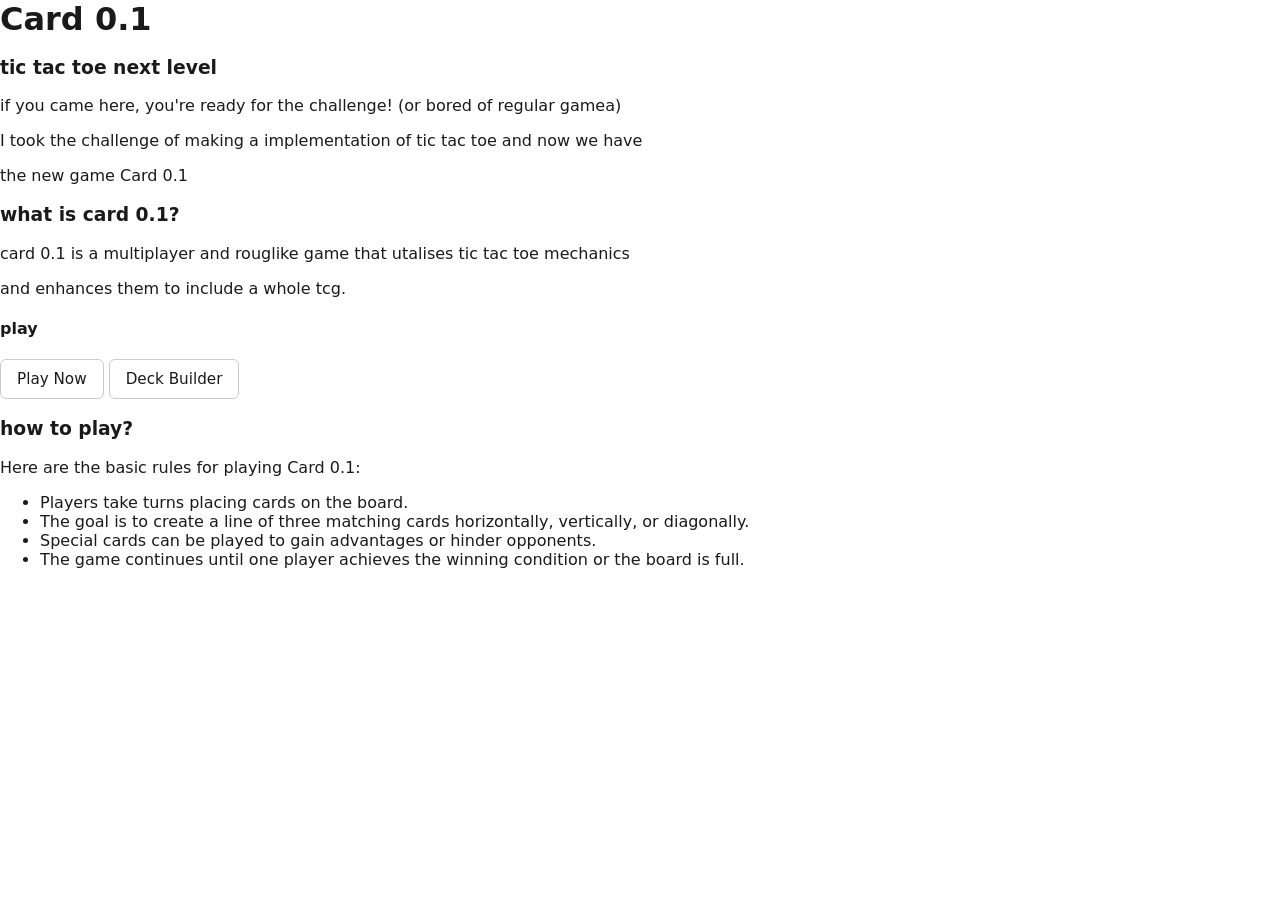
==== index.html @ 1ad64cc1 "commit" ====
<!DOCTYPE html>
<html lang="en">

<head>
    <meta charset="UTF-8">
    <meta name="viewport" content="width=device-width, initial-scale=1.0">
    <title>Card 0.1</title>
    <link rel="stylesheet" href="style.css">
    <h1 class="title">Card 0.1</h1>
</head>
<body>
    <h3>tic tac toe next level</h3>
    <p class="description">if you came here, you're ready for the challenge! (or bored of regular gamea)</p>
    <p class="description">I took the challenge of making a implementation of tic tac toe and now we have</p>
    <p class="description">the new game Card 0.1</p>


    <h3>what is card 0.1?</h3>
<p class="description">card 0.1 is a multiplayer and rouglike game that utalises tic tac toe mechanics</p>
<p class="description">and enhances them to include a whole tcg.</p>

 <h4>play</h4>
<a href="Game.html" class="nav-btn">Play Now</a>
<a href="Deck.html" class="nav-btn">Deck Builder</a>

<h3>how to play?</h3>
<p class="description">Here are the basic rules for playing Card 0.1:</p>
<ul>
    <li>Players take turns placing cards on the board.</li>
    <li>The goal is to create a line of three matching cards horizontally, vertically, or diagonally.</li>
    <li>Special cards can be played to gain advantages or hinder opponents.</li>
    <li>The game continues until one player achieves the winning condition or the board is full.</li>
</ul>
</body>

</html>
---- style.css ----
/* Minimal Card Tactics CSS */

:root {
  --bg: #ffffff;
  --fg: #1a1a1a;
  --line: #cccccc;
  --accent-x: #0066cc;
  --accent-o: #cc0000;
  --highlight: #ffffcc;
}

@media (prefers-color-scheme: dark) {
  :root {
    --bg: #121212;
    --fg: #f5f5f5;
    --line: #444444;
    --accent-x: #66b2ff;
    --accent-o: #ff6666;
    --highlight: #333300;
  }
}

html, body {
  margin: 0;
  padding: 0;
  font-family: system-ui, sans-serif;
  background: var(--bg);
  color: var(--fg);
}

.game-container {
  max-width: 600px;
  margin: 0 auto;
  padding: 20px;
  display: flex;
  flex-direction: column;
  align-items: center;
  gap: 20px;
}

.game-header {
  text-align: center;
}

.title {
  margin: 0;
  font-size: 2rem;
}

.subtitle {
  margin: 5px 0 0;
  font-size: 1rem;
  color: gray;
}

.status {
  padding: 10px;
  border: 1px solid var(--line);
  border-radius: 4px;
  text-align: center;
  width: 100%;
}

.scoreboard {
  display: flex;
  gap: 20px;
  align-items: center;
  font-size: 1.2rem;
}

.score-x { color: var(--accent-x); font-weight: bold; }
.score-o { color: var(--accent-o); font-weight: bold; }

.hand-section {
  width: 100%;
  border: 1px solid var(--line);
  padding: 10px;
  border-radius: 4px;
}

.hand-header {
  display: flex;
  justify-content: space-between;
  margin-bottom: 10px;
  font-weight: bold;
}

.turn-badge {
  display: none;
  background: var(--highlight);
  padding: 2px 5px;
  border-radius: 3px;
  font-size: 0.8rem;
  color: var(--fg);
}
.hand-section.active .turn-badge {
  display: inline-block;
}

.hand {
  display: flex;
  flex-wrap: wrap;
  gap: 10px;
  justify-content: center;
  min-height: 80px;
}

.card {
  width: 60px;
  height: 80px;
  border: 2px solid var(--line);
  border-radius: 4px;
  display: flex;
  flex-direction: column;
  align-items: center;
  justify-content: space-between;
  padding: 5px;
  background: var(--bg);
  box-sizing: border-box;
}

.card.playable { cursor: pointer; }
.card.playable:hover { border-color: var(--fg); }
.card.selected { border-color: var(--fg); background: var(--highlight); }
.card.used { opacity: 0.3; pointer-events: none; }
.card.inactive { opacity: 0.6; }

.card-center {
  font-size: 1.5rem;
  font-weight: bold;
}
.card-corner {
  font-size: 0.8rem;
}

.player-x { color: var(--accent-x); }
.player-o { color: var(--accent-o); }

.board {
  display: grid;
  grid-template-columns: repeat(3, 80px);
  grid-template-rows: repeat(3, 80px);
  gap: 5px;
  background: var(--line);
  padding: 5px;
}

.board-cell {
  background: var(--bg);
  display: flex;
  align-items: center;
  justify-content: center;
}

.board-cell.valid-target { cursor: pointer; }
.board-cell.valid-target:hover { background: var(--highlight); }

.cell-card {
  display: flex;
  flex-direction: column;
  align-items: center;
}

.cell-owner { font-size: 0.8rem; }
.cell-value { font-size: 1.5rem; font-weight: bold; }

.owner-x .cell-card { color: var(--accent-x); }
.owner-o .cell-card { color: var(--accent-o); }

.rules-hint {
  text-align: center;
  font-size: 0.9rem;
  color: gray;
}

.reset-btn {
  padding: 10px 20px;
  font-size: 1rem;
  cursor: pointer;
  border: 1px solid var(--line);
  background: var(--bg);
  color: var(--fg);
  border-radius: 4px;
}
.reset-btn:hover { background: var(--line); }

.deck-page {
  background: #f7f7f7;
  min-height: 100vh;
}

.deck-builder {
  max-width: 1100px;
  margin: 0 auto;
  padding: 32px 20px 40px;
}

.deck-header {
  display: flex;
  justify-content: space-between;
  align-items: center;
  gap: 16px;
  margin-bottom: 24px;
}

.deck-header h1 {
  margin: 0;
}

.deck-subtitle {
  margin: 8px 0 0;
  color: gray;
}

.deck-actions {
  display: flex;
  align-items: center;
  gap: 10px;
  flex-wrap: wrap;
}

.builder-btn,
.nav-btn {
  display: inline-flex;
  align-items: center;
  justify-content: center;
  padding: 10px 16px;
  border-radius: 6px;
  border: 1px solid var(--line);
  background: var(--bg);
  color: var(--fg);
  font-size: 0.95rem;
  cursor: pointer;
  text-decoration: none;
}

.builder-btn.secondary {
  background: transparent;
}

.builder-btn:hover,
.nav-btn:hover {
  background: var(--line);
}

.save-msg {
  display: none;
  margin-bottom: 18px;
  padding: 10px 14px;
  border-radius: 6px;
  background: #e9f8ef;
  border: 1px solid #bfe6cf;
  color: #1d5b38;
  font-weight: 600;
}

.builder-columns {
  display: grid;
  grid-template-columns: 1.2fr 0.8fr;
  gap: 20px;
}

.builder-panel {
  background: var(--bg);
  border: 1px solid var(--line);
  border-radius: 10px;
  padding: 18px;
  box-shadow: 0 2px 8px rgba(0, 0, 0, 0.03);
}

.builder-panel h2 {
  margin-top: 0;
  margin-bottom: 14px;
}

.catalog-grid,
.deck-grid {
  display: grid;
  grid-template-columns: repeat(auto-fit, minmax(150px, 1fr));
  gap: 12px;
}

.catalog-grid {
  grid-template-columns: repeat(auto-fit, minmax(112px, 1fr));
  gap: 8px;
}

.detailed-card {
  border: 1px solid var(--line);
  border-radius: 8px;
  padding: 12px 10px;
  background: var(--bg);
  color: var(--fg);
  text-align: left;
  cursor: pointer;
  transition: transform 0.12s ease, border-color 0.12s ease;
}

.detailed-card:hover {
  transform: translateY(-1px);
  border-color: var(--fg);
}

.catalog-card {
  padding: 8px 7px;
}

.catalog-card .card-header {
  margin-bottom: 7px;
}

.catalog-card .card-name {
  font-size: 0.85rem;
}

.catalog-card .card-type {
  font-size: 0.62rem;
  padding: 3px 4px;
}

.catalog-card .card-body {
  margin-bottom: 7px;
}

.catalog-card .card-value {
  font-size: 1.35rem;
}

.catalog-card .card-ability {
  font-size: 0.7rem;
  line-height: 1.25;
}

.detailed-card .card-header,
.detailed-card .card-footer,
.detailed-card .card-body {
  display: flex;
  align-items: center;
  justify-content: space-between;
  gap: 8px;
}

.detailed-card .card-header {
  margin-bottom: 12px;
}

.detailed-card .card-name {
  font-weight: 700;
  font-size: 1rem;
}

.detailed-card .card-type {
  font-size: 0.72rem;
  padding: 4px 6px;
  border-radius: 999px;
  white-space: nowrap;
}

.detailed-card .card-type.type-counter {
  background: #eef4ff;
  color: #244a8f;
}

.detailed-card .card-type.type-active {
  background: #fff2d9;
  color: #8a5a00;
}

.detailed-card .card-body {
  justify-content: center;
  margin-bottom: 12px;
}

.detailed-card .card-value {
  font-size: 1.8rem;
  font-weight: 700;
}

.detailed-card .card-footer {
  display: block;
}

.detailed-card .card-ability {
  display: block;
  font-size: 0.82rem;
  color: gray;
  line-height: 1.4;
}

.slot {
  min-height: 126px;
  border: 1px dashed var(--line);
  border-radius: 8px;
  display: flex;
  align-items: center;
  justify-content: center;
  color: gray;
  background: #fafafa;
}

.lobby-section { width: 100%; max-width: 400px; text-align: center; border: 1px solid var(--line); padding: 20px; border-radius: 8px; background: var(--bg); }
.lobby-actions { display: flex; flex-direction: column; align-items: center; gap: 10px; }
.join-input { padding: 10px; font-size: 1rem; border: 1px solid var(--line); border-radius: 4px; text-align: center; width: 100%; max-width: 200px; background: var(--bg); color: var(--fg); }

@media (max-width: 720px) {
  .deck-header {
    flex-direction: column;
    align-items: flex-start;
  }

  .builder-columns {
    grid-template-columns: 1fr;
  }
}
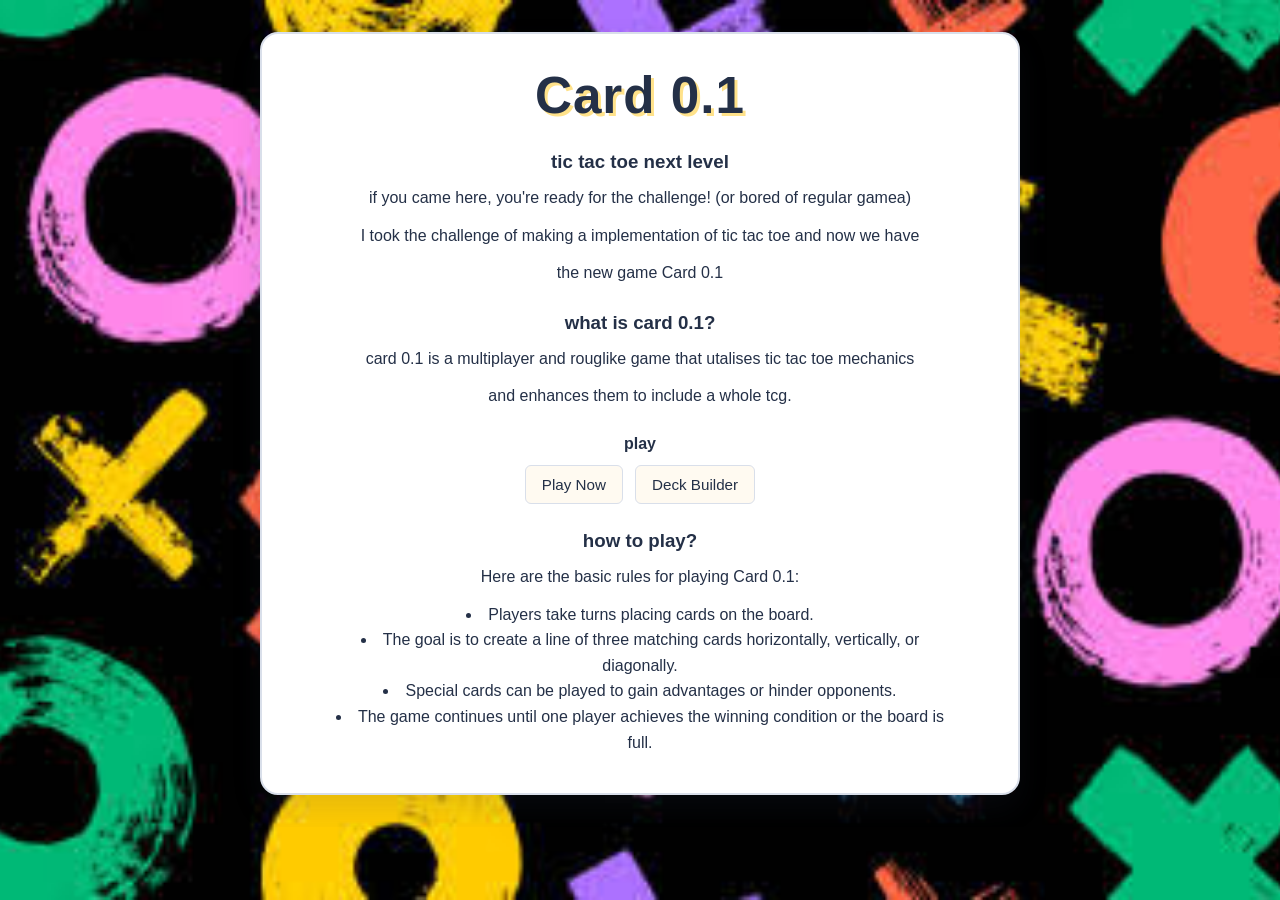
==== commit adfd1777: "style" ====
--- a/index.html
+++ b/index.html
@@ -1,4 +1,4 @@
-<!DOCTYPE html>
+ <!DOCTYPE html>
 <html lang="en">
 
 <head>
@@ -6,31 +6,35 @@
     <meta name="viewport" content="width=device-width, initial-scale=1.0">
     <title>Card 0.1</title>
     <link rel="stylesheet" href="style.css">
-    <h1 class="title">Card 0.1</h1>
 </head>
 <body>
-    <h3>tic tac toe next level</h3>
-    <p class="description">if you came here, you're ready for the challenge! (or bored of regular gamea)</p>
-    <p class="description">I took the challenge of making a implementation of tic tac toe and now we have</p>
-    <p class="description">the new game Card 0.1</p>
+    <main class="intro-page">
+        <h1 class="title">Card 0.1</h1>
+        <h3>tic tac toe next level</h3>
+        <p class="description">if you came here, you're ready for the challenge! (or bored of regular gamea)</p>
+        <p class="description">I took the challenge of making a implementation of tic tac toe and now we have</p>
+        <p class="description">the new game Card 0.1</p>
 
 
-    <h3>what is card 0.1?</h3>
-<p class="description">card 0.1 is a multiplayer and rouglike game that utalises tic tac toe mechanics</p>
-<p class="description">and enhances them to include a whole tcg.</p>
+        <h3>what is card 0.1?</h3>
+        <p class="description">card 0.1 is a multiplayer and rouglike game that utalises tic tac toe mechanics</p>
+        <p class="description">and enhances them to include a whole tcg.</p>
 
- <h4>play</h4>
-<a href="Game.html" class="nav-btn">Play Now</a>
-<a href="Deck.html" class="nav-btn">Deck Builder</a>
+        <h4>play</h4>
+        <div class="intro-actions">
+            <a href="Game.html" class="nav-btn">Play Now</a>
+            <a href="Deck.html" class="nav-btn">Deck Builder</a>
+        </div>
 
-<h3>how to play?</h3>
-<p class="description">Here are the basic rules for playing Card 0.1:</p>
-<ul>
-    <li>Players take turns placing cards on the board.</li>
-    <li>The goal is to create a line of three matching cards horizontally, vertically, or diagonally.</li>
-    <li>Special cards can be played to gain advantages or hinder opponents.</li>
-    <li>The game continues until one player achieves the winning condition or the board is full.</li>
-</ul>
+        <h3>how to play?</h3>
+        <p class="description">Here are the basic rules for playing Card 0.1:</p>
+        <ul class="rules-list">
+            <li>Players take turns placing cards on the board.</li>
+            <li>The goal is to create a line of three matching cards horizontally, vertically, or diagonally.</li>
+            <li>Special cards can be played to gain advantages or hinder opponents.</li>
+            <li>The game continues until one player achieves the winning condition or the board is full.</li>
+        </ul>
+    </main>
 </body>
 
 </html>
--- a/style.css
+++ b/style.css
@@ -1,81 +1,171 @@
-/* Minimal Card Tactics CSS */
+/* Card Tactics visual system */
 
 :root {
-  --bg: #ffffff;
-  --fg: #1a1a1a;
-  --line: #cccccc;
-  --accent-x: #0066cc;
-  --accent-o: #cc0000;
-  --highlight: #ffffcc;
-}
-
-@media (prefers-color-scheme: dark) {
-  :root {
-    --bg: #121212;
-    --fg: #f5f5f5;
-    --line: #444444;
-    --accent-x: #66b2ff;
-    --accent-o: #ff6666;
-    --highlight: #333300;
-  }
+  --bg: #fffaf1;
+  --surface: #ffffff;
+  --surface-warm: #fff3d8;
+  --fg: #243047;
+  --muted: #68738a;
+  --line: #d9dfea;
+  --accent-x: #2878d4;
+  --accent-o: #e45b63;
+  --highlight: #fff0a8;
+  --shadow: 0 14px 30px rgba(46, 65, 95, 0.12);
 }
 
 html, body {
   margin: 0;
   padding: 0;
-  font-family: system-ui, sans-serif;
-  background: var(--bg);
-  color: var(--fg);
+  min-height: 100%;
+  font-family: "Trebuchet MS", "Segoe UI", sans-serif;
+  background: var(--bg) url("image.png") center / cover fixed no-repeat;
+  color: var(--fg);
+  overflow-x: hidden;
+  color-scheme: light;
 }
 
 .game-container {
-  max-width: 600px;
+  max-width: 680px;
+  width: 100%;
+  box-sizing: border-box;
   margin: 0 auto;
-  padding: 20px;
+  padding: 30px 20px 42px;
   display: flex;
   flex-direction: column;
   align-items: center;
-  gap: 20px;
+  gap: 22px;
 }
 
 .game-header {
   text-align: center;
 }
 
+.intro-page {
+  max-width: 760px;
+  margin: 32px auto;
+  padding: 32px 28px 38px;
+  box-sizing: border-box;
+  background: #ffffff;
+  border: 2px solid var(--line);
+  border-radius: 18px;
+  box-shadow: var(--shadow);
+  text-align: center;
+}
+
+.intro-page h3,
+.intro-page h4 {
+  margin: 26px 0 12px;
+}
+
+.intro-page .title {
+  margin-bottom: 24px;
+}
+
+.intro-page .description {
+  max-width: none;
+  margin: 12px 0;
+  padding: 0;
+  background: transparent;
+  border: 0;
+  box-shadow: none;
+}
+
+.intro-actions {
+  display: flex;
+  justify-content: center;
+  gap: 12px;
+  flex-wrap: wrap;
+}
+
+.rules-list {
+  max-width: 620px;
+  margin: 0 auto;
+  padding: 0 20px;
+  list-style-position: inside;
+  text-align: center;
+  line-height: 1.6;
+}
+
 .title {
   margin: 0;
-  font-size: 2rem;
+  font-size: clamp(2.2rem, 7vw, 3.2rem);
+  letter-spacing: 0.02em;
+  color: var(--fg);
+  text-shadow: 3px 3px 0 #ffe28a;
 }
 
 .subtitle {
-  margin: 5px 0 0;
-  font-size: 1rem;
-  color: gray;
+  margin: 7px 0 0;
+  font-size: 0.95rem;
+  color: var(--muted);
+  letter-spacing: 0.12em;
+  text-transform: uppercase;
+}
+
+.description {
+  margin: 12px auto;
+  max-width: 680px;
+  padding: 16px 20px;
+  box-sizing: border-box;
+  background: #ffffff;
+  color: var(--fg);
+  border: 2px solid var(--line);
+  border-radius: 12px;
+  box-shadow: var(--shadow);
+  line-height: 1.6;
 }
 
 .status {
-  padding: 10px;
-  border: 1px solid var(--line);
-  border-radius: 4px;
+  padding: 14px 18px;
+  border: 2px solid #f0ca57;
+  border-radius: 14px;
   text-align: center;
   width: 100%;
+  box-sizing: border-box;
+  background: #fffdf3;
+  box-shadow: 0 5px 0 #f5e1a0;
+  font-weight: 700;
 }
 
 .scoreboard {
   display: flex;
-  gap: 20px;
-  align-items: center;
-  font-size: 1.2rem;
-}
+  gap: 14px;
+  align-items: center;
+  font-size: 1.1rem;
+}
+
+.score-item {
+  display: flex;
+  align-items: center;
+  gap: 8px;
+  padding: 9px 15px;
+  border-radius: 12px;
+  background: var(--surface);
+  box-shadow: 0 4px 12px rgba(46, 65, 95, 0.1);
+}
+
+.score-player { font-size: 1.5rem; }
+.score-cells { color: var(--fg); }
+.score-vs { color: var(--muted); font-size: 0.8rem; font-weight: 800; }
 
 .score-x { color: var(--accent-x); font-weight: bold; }
 .score-o { color: var(--accent-o); font-weight: bold; }
 
 .hand-section {
   width: 100%;
-  border: 1px solid var(--line);
-  padding: 10px;
-  border-radius: 4px;
+  box-sizing: border-box;
+  border: 2px solid var(--line);
+  padding: 14px;
+  border-radius: 16px;
+  color: var(--fg);
+  background: rgba(255, 255, 255, 0.82);
+  box-shadow: var(--shadow);
+  transition: border-color 0.2s ease, transform 0.2s ease;
+}
+
+.hand-section.active {
+  border-color: #f0ca57;
+  transform: translateY(-2px);
 }
 
 .hand-header {
@@ -88,8 +178,9 @@
 .turn-badge {
   display: none;
   background: var(--highlight);
-  padding: 2px 5px;
-  border-radius: 3px;
+  padding: 4px 8px;
+  margin-left: 6px;
+  border-radius: 999px;
   font-size: 0.8rem;
   color: var(--fg);
 }
@@ -98,30 +189,92 @@
 }
 
 .hand {
-  display: flex;
-  flex-wrap: wrap;
-  gap: 10px;
+  display: grid;
+  grid-template-columns: repeat(5, minmax(0, 1fr));
+  gap: 8px;
+}
+
+.card {
+  width: 100%;
+  aspect-ratio: 0.72;
+  min-width: 0;
+  border: 2px solid var(--line);
+  border-radius: 12px;
+  padding: 8px;
+  background: linear-gradient(160deg, #ffffff, #f4f8ff);
+  box-sizing: border-box;
+  overflow: hidden;
+  color: var(--fg);
+  box-shadow: 0 4px 9px rgba(46, 65, 95, 0.09);
+  transition: transform 0.18s ease, border-color 0.18s ease, box-shadow 0.18s ease;
+}
+
+.card-inner {
+  display: flex;
+  flex-direction: column;
+  justify-content: space-between;
+  width: 100%;
+  height: 100%;
+  gap: 6px;
+}
+
+.card .card-header,
+.card .card-footer,
+.card .card-body {
+  display: flex;
+  align-items: center;
+  justify-content: space-between;
+  gap: 6px;
+}
+
+.card .card-name {
+  font-weight: 700;
+  font-size: 0.85rem;
+  min-width: 0;
+  overflow-wrap: anywhere;
+}
+
+.card .card-type {
+  font-size: 0.6rem;
+  padding: 3px 4px;
+  border-radius: 999px;
+  white-space: nowrap;
+}
+
+.card .card-type.type-counter {
+  background: #eef4ff;
+  color: #244a8f;
+}
+
+.card .card-type.type-active {
+  background: #fff2d9;
+  color: #8a5a00;
+}
+
+.card .card-body {
   justify-content: center;
-  min-height: 80px;
-}
-
-.card {
-  width: 60px;
-  height: 80px;
-  border: 2px solid var(--line);
-  border-radius: 4px;
-  display: flex;
-  flex-direction: column;
-  align-items: center;
-  justify-content: space-between;
-  padding: 5px;
-  background: var(--bg);
-  box-sizing: border-box;
+}
+
+.card .card-value {
+  font-size: 1.5rem;
+  font-weight: 700;
+}
+
+.card .card-footer {
+  display: block;
+}
+
+.card .card-ability {
+  display: block;
+  color: var(--muted);
+  font-size: 0.68rem;
+  line-height: 1.25;
+  overflow-wrap: anywhere;
 }
 
 .card.playable { cursor: pointer; }
-.card.playable:hover { border-color: var(--fg); }
-.card.selected { border-color: var(--fg); background: var(--highlight); }
+.card.playable:hover { border-color: var(--accent-x); transform: translateY(-4px); box-shadow: 0 10px 18px rgba(40, 120, 212, 0.18); }
+.card.selected { border-color: #e0ab20; background: var(--highlight); box-shadow: 0 0 0 3px rgba(240, 202, 87, 0.35); transform: translateY(-4px); }
 .card.used { opacity: 0.3; pointer-events: none; }
 .card.inactive { opacity: 0.6; }
 
@@ -138,22 +291,28 @@
 
 .board {
   display: grid;
-  grid-template-columns: repeat(3, 80px);
-  grid-template-rows: repeat(3, 80px);
-  gap: 5px;
-  background: var(--line);
-  padding: 5px;
+  --cell-size: min(72px, calc((100vw - 90px) / 5));
+  grid-template-columns: repeat(5, var(--cell-size));
+  grid-template-rows: repeat(5, var(--cell-size));
+  gap: 6px;
+  background: #c5d0e0;
+  padding: 7px;
+  border-radius: 16px;
+  box-shadow: 0 12px 24px rgba(46, 65, 95, 0.18);
 }
 
 .board-cell {
-  background: var(--bg);
+  background: #fffdf8;
+  border-radius: 9px;
   display: flex;
   align-items: center;
   justify-content: center;
+  box-shadow: inset 0 -3px 0 rgba(217, 223, 234, 0.65);
+  transition: background 0.15s ease, transform 0.15s ease;
 }
 
 .board-cell.valid-target { cursor: pointer; }
-.board-cell.valid-target:hover { background: var(--highlight); }
+.board-cell.valid-target:hover { background: var(--highlight); transform: scale(1.04); }
 
 .cell-card {
   display: flex;
@@ -170,22 +329,27 @@
 .rules-hint {
   text-align: center;
   font-size: 0.9rem;
-  color: gray;
+  color: var(--muted);
+  line-height: 1.6;
 }
 
 .reset-btn {
-  padding: 10px 20px;
+  padding: 12px 20px;
   font-size: 1rem;
   cursor: pointer;
-  border: 1px solid var(--line);
-  background: var(--bg);
-  color: var(--fg);
-  border-radius: 4px;
-}
-.reset-btn:hover { background: var(--line); }
+  border: 0;
+  background: var(--fg);
+  color: #ffffff;
+  border-radius: 10px;
+  font-weight: 700;
+  box-shadow: 0 4px 0 #111b2d;
+  transition: transform 0.15s ease, box-shadow 0.15s ease, background 0.15s ease;
+}
+.reset-btn:hover { background: var(--accent-x); transform: translateY(-2px); box-shadow: 0 6px 0 #1b4e8b; }
+.reset-btn:active { transform: translateY(2px); box-shadow: 0 2px 0 #111b2d; }
 
 .deck-page {
-  background: #f7f7f7;
+  background: var(--bg) url("image.png") center / cover fixed no-repeat;
   min-height: 100vh;
 }
 
@@ -398,9 +562,76 @@
   background: #fafafa;
 }
 
-.lobby-section { width: 100%; max-width: 400px; text-align: center; border: 1px solid var(--line); padding: 20px; border-radius: 8px; background: var(--bg); }
+.lobby-section { width: 100%; max-width: 400px; box-sizing: border-box; text-align: center; border: 2px solid var(--line); padding: 24px; border-radius: 18px; background: rgba(255, 255, 255, 0.9); box-shadow: var(--shadow); }
+.lobby-section h2 { margin-top: 0; }
 .lobby-actions { display: flex; flex-direction: column; align-items: center; gap: 10px; }
-.join-input { padding: 10px; font-size: 1rem; border: 1px solid var(--line); border-radius: 4px; text-align: center; width: 100%; max-width: 200px; background: var(--bg); color: var(--fg); }
+.join-input { padding: 12px; font-size: 1rem; border: 2px solid var(--line); border-radius: 10px; text-align: center; width: 100%; max-width: 200px; background: #fffdf8; color: var(--fg); box-sizing: border-box; }
+.join-input:focus { outline: 3px solid rgba(40, 120, 212, 0.2); border-color: var(--accent-x); }
+
+#game-ui {
+  box-sizing: border-box;
+}
+
+@media (max-width: 480px) {
+  .game-container {
+    padding: 12px 10px;
+    gap: 12px;
+  }
+
+  .title {
+    font-size: 1.6rem;
+  }
+
+  .hand-section {
+    padding: 7px;
+  }
+
+  .hand-header {
+    font-size: 0.78rem;
+    gap: 6px;
+  }
+
+  .cards-remaining {
+    text-align: right;
+  }
+
+  .hand {
+    gap: 4px;
+  }
+
+  .card {
+    padding: 5px;
+    border-radius: 6px;
+  }
+
+  .card .card-inner {
+    gap: 3px;
+  }
+
+  .card .card-header,
+  .card .card-footer,
+  .card .card-body {
+    gap: 2px;
+  }
+
+  .card .card-name {
+    font-size: clamp(0.55rem, 2.2vw, 0.72rem);
+  }
+
+  .card .card-type {
+    font-size: 0.45rem;
+    padding: 2px 3px;
+  }
+
+  .card .card-value {
+    font-size: clamp(1rem, 5vw, 1.35rem);
+  }
+
+  .card .card-ability {
+    font-size: clamp(0.42rem, 1.8vw, 0.58rem);
+    line-height: 1.15;
+  }
+}
 
 @media (max-width: 720px) {
   .deck-header {
